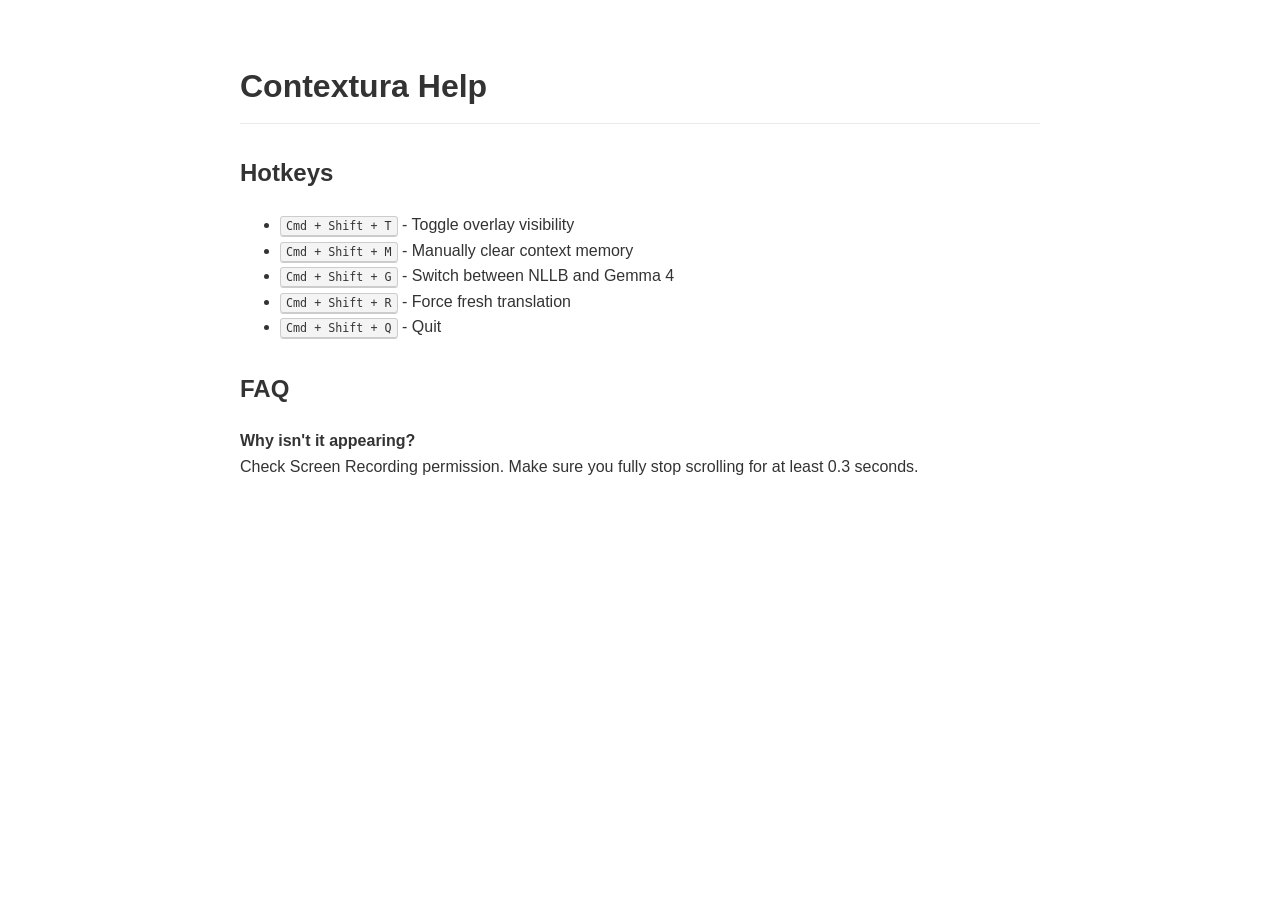
==== src/help.html @ ef76168b "feat: implement OCR processing engine and establish Rust development best practices documentation" ====
<!DOCTYPE html>
<html lang="en">
<head>
  <meta charset="UTF-8">
  <title>Contextura Help</title>
  <style>
    body { font-family: -apple-system, BlinkMacSystemFont, "Segoe UI", Roboto, sans-serif; line-height: 1.6; max-width: 800px; margin: 0 auto; padding: 40px; color: #333; }
    h1 { border-bottom: 1px solid #eaeaea; padding-bottom: 10px; }
    h2 { margin-top: 30px; }
    kbd { background: #f4f4f4; border: 1px solid #ccc; border-radius: 3px; padding: 2px 5px; font-size: 0.9em; box-shadow: 0 1px 0 rgba(0,0,0,0.2); }
  </style>
</head>
<body>
  <h1>Contextura Help</h1>
  
  <h2>Hotkeys</h2>
  <ul>
    <li><kbd>Cmd + Shift + T</kbd> - Toggle overlay visibility</li>
    <li><kbd>Cmd + Shift + M</kbd> - Manually clear context memory</li>
    <li><kbd>Cmd + Shift + G</kbd> - Switch between NLLB and Gemma 4</li>
    <li><kbd>Cmd + Shift + R</kbd> - Force fresh translation</li>
    <li><kbd>Cmd + Shift + Q</kbd> - Quit</li>
  </ul>

  <h2>FAQ</h2>
  <p><strong>Why isn't it appearing?</strong><br>Check Screen Recording permission. Make sure you fully stop scrolling for at least 0.3 seconds.</p>
</body>
</html>
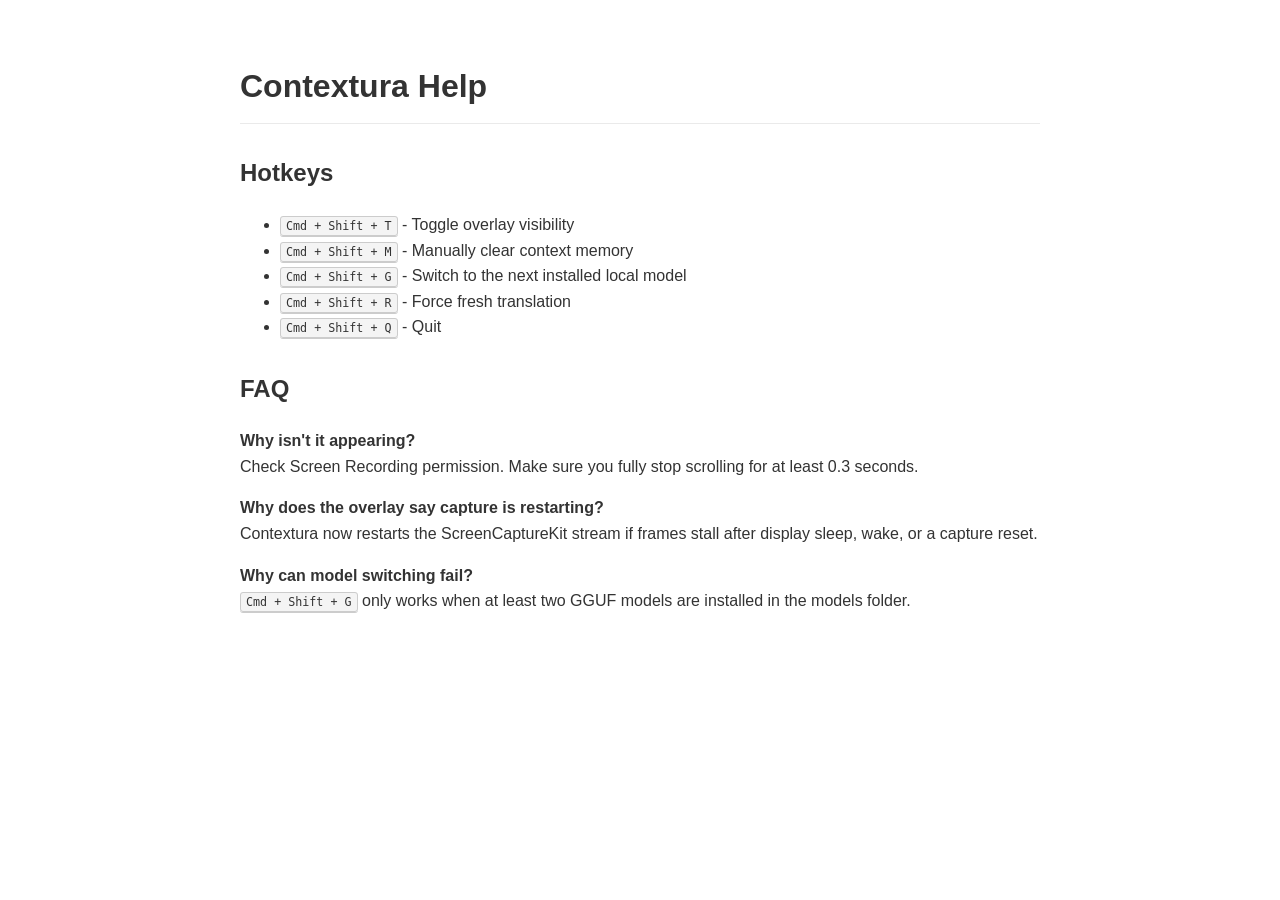
==== commit b2f6f392: "feat: add multi-model switching, Wizard UI overhaul, and improved frame stall recovery" ====
--- a/src/help.html
+++ b/src/help.html
@@ -17,12 +17,14 @@
   <ul>
     <li><kbd>Cmd + Shift + T</kbd> - Toggle overlay visibility</li>
     <li><kbd>Cmd + Shift + M</kbd> - Manually clear context memory</li>
-    <li><kbd>Cmd + Shift + G</kbd> - Switch between NLLB and Gemma 4</li>
+    <li><kbd>Cmd + Shift + G</kbd> - Switch to the next installed local model</li>
     <li><kbd>Cmd + Shift + R</kbd> - Force fresh translation</li>
     <li><kbd>Cmd + Shift + Q</kbd> - Quit</li>
   </ul>
 
   <h2>FAQ</h2>
   <p><strong>Why isn't it appearing?</strong><br>Check Screen Recording permission. Make sure you fully stop scrolling for at least 0.3 seconds.</p>
+  <p><strong>Why does the overlay say capture is restarting?</strong><br>Contextura now restarts the ScreenCaptureKit stream if frames stall after display sleep, wake, or a capture reset.</p>
+  <p><strong>Why can model switching fail?</strong><br><kbd>Cmd + Shift + G</kbd> only works when at least two GGUF models are installed in the models folder.</p>
 </body>
 </html>
